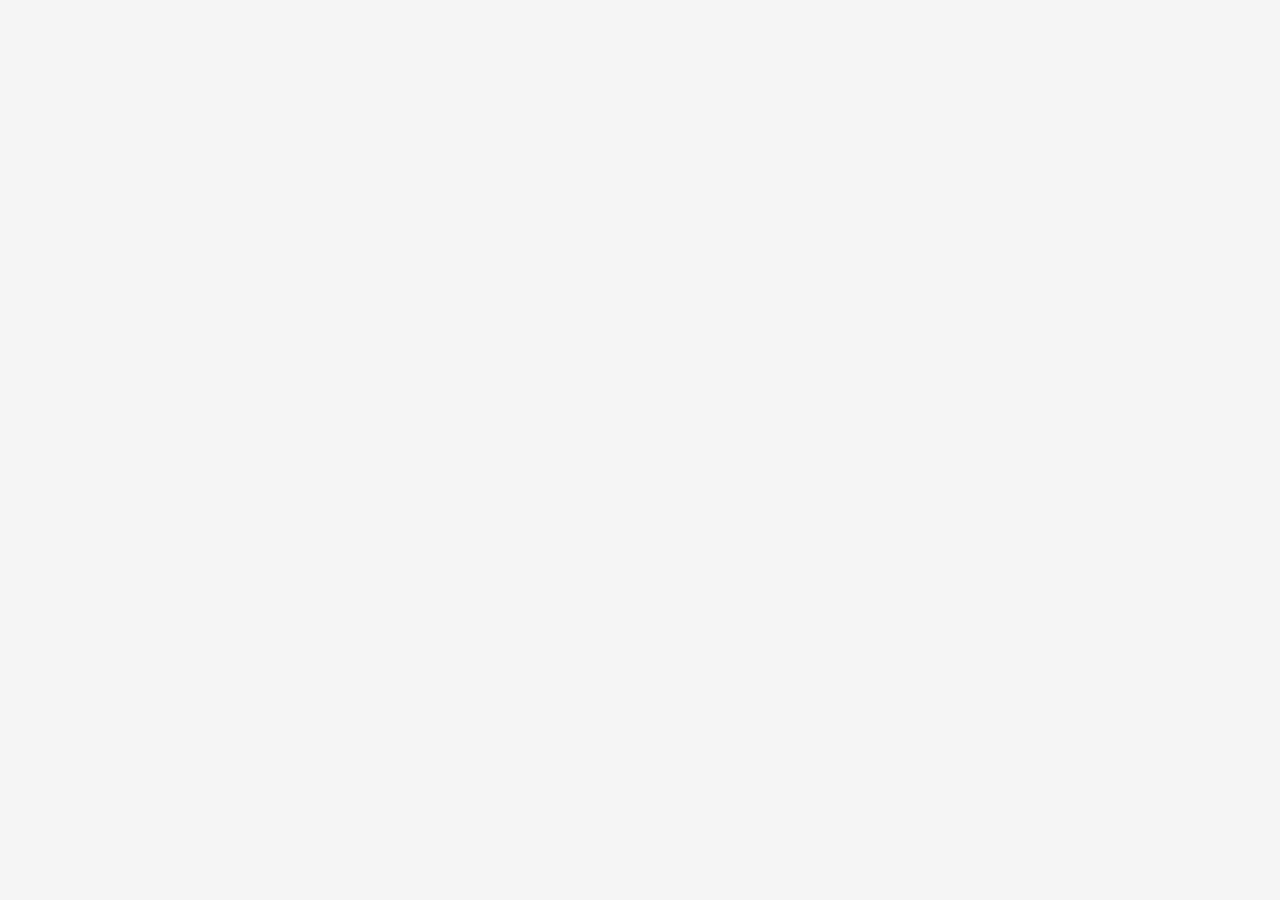
==== pages/cadastro.html @ 0f81ac9d "feature: estrutura incial do projeto com index e navegação" ====
<!DOCTYPE html>
<html lang="pt-BR">
<head>
  <meta charset="UTF-8">
  <meta name="viewport" content="width=device-width, initial-scale=1.0">
  <title>LocalStore</title>

  <link rel="stylesheet" href="../assets/css/global.css">
  <link rel="stylesheet" href="../assets/css/cadastro.css">
</head>
<body>

</body>
</html>
---- assets/css/global.css ----
h1{
    font-size: 36px;
    margin-bottom: 10px;
}

h2 {
    margin-top: 0px;
    margin-bottom: 20px;
}

nav ul {
    list-style: none;
    padding: 0;
    display: flex;
    justify-content: center;
    gap: 20px;
}

nav a {
 margin-top: 20px;
 padding: 12px 20px;
 background:#ff8c00 ;
 color: white;
 border: none;
 border-radius: 15px;
 cursor: pointer;
 font-size: 16px;
 text-decoration: none;
 transition: 0.3s;
}

nav a:hover {
 background-color:#e67e00;
}

body {
    background-color: #f5f5f5;
    font-family: 'Arial', sans-serif;
    text-align: center;
    margin-top: 10px;
}

 #logo{
        display:block;
        margin:0 auto 0px;
        width:200px;
        border-radius:50px;
    }
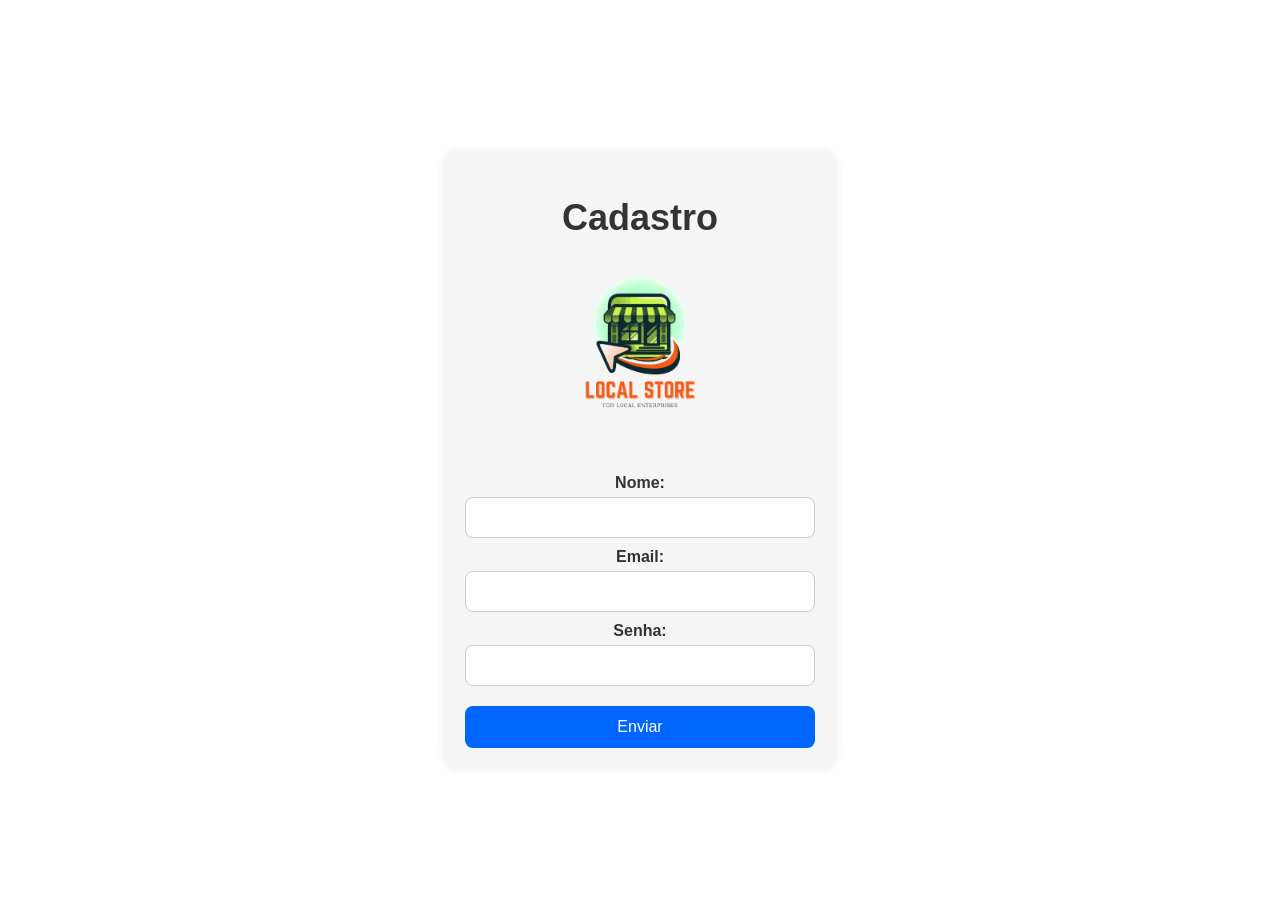
==== commit 22827747: "estrutura incial da tela de cadastro adicionada" ====
--- a/pages/cadastro.html
+++ b/pages/cadastro.html
@@ -9,6 +9,17 @@
   <link rel="stylesheet" href="../assets/css/cadastro.css">
 </head>
 <body>
+  <form action="./sucesso.html" class="form">
+        <h1 id=tituloform> Cadastro</h1>
+        <img src="../assets/imagens/logo-localstore.png" alt="Local Store Logo" width="200" height="200" id="logoform">
+        <label class="textlabel">Nome:</label> 
+        <input class="campotexto" type="text" name="Nome">
+        <label class="textlabel">Email:</label>
+        <input class="campotexto" type="email" name="Email">
+        <label class="textlabel">Senha:</label>
+        <input class="campotexto" type="password" name="Senha">
+        <button id="bnEnviar" type="Submit">Enviar</button>
+    </form>
 
 </body>
 </html>
--- a/assets/css/cadastro.css
+++ b/assets/css/cadastro.css
@@ -0,0 +1,68 @@
+.textlabel{
+   margin:10px;
+   margin-bottom:5px;
+   font-weight:bold;
+   color:#333333;
+}
+.campotexto{
+    padding:12px;
+    border:1px solid #CCC;
+    border-radius:8px;
+    outline:none;
+    transition:0.3s;
+}
+
+.campotexto:focus{
+    border-color:blue;
+    box-shadow: 0 0 5px rgba(108, 202, 186, 0.5);
+}
+
+.form{
+    background-color:#F5F5F5;
+    padding:20px;
+    width:350px;
+    border-radius:12px;
+    box-shadow:0 0 10px rgba(0,0,0,0.1);
+    display:flex;
+    flex-direction:column;
+    }
+
+    #tituloform{
+        text-align:center;
+        margin-bottom:5px;
+        font-weight:bold;
+        color:#333333;
+    }   
+
+    #bnEnviar{
+        margin-top:20px;
+        padding:12px;
+        background:rgb(0, 102, 255);
+        color:white;
+        border:none;
+        border-radius:8px;
+        cursor:pointer;
+        font-size:16px;
+        transition:0.3s
+    }
+
+    #bnEnviar:hover{
+        background-color:green;
+
+    }
+
+    #logoform{
+        display:block;
+        margin:0 auto 20px;
+        width:200px;
+        border-radius:50px;
+    }
+
+    body{
+    background-color:#FFFFFF;
+    font-family:Arial, Helvetica, sans-serif;
+    display:flex;
+    justify-content:center;
+    align-items:center;
+    height:100vh;
+}
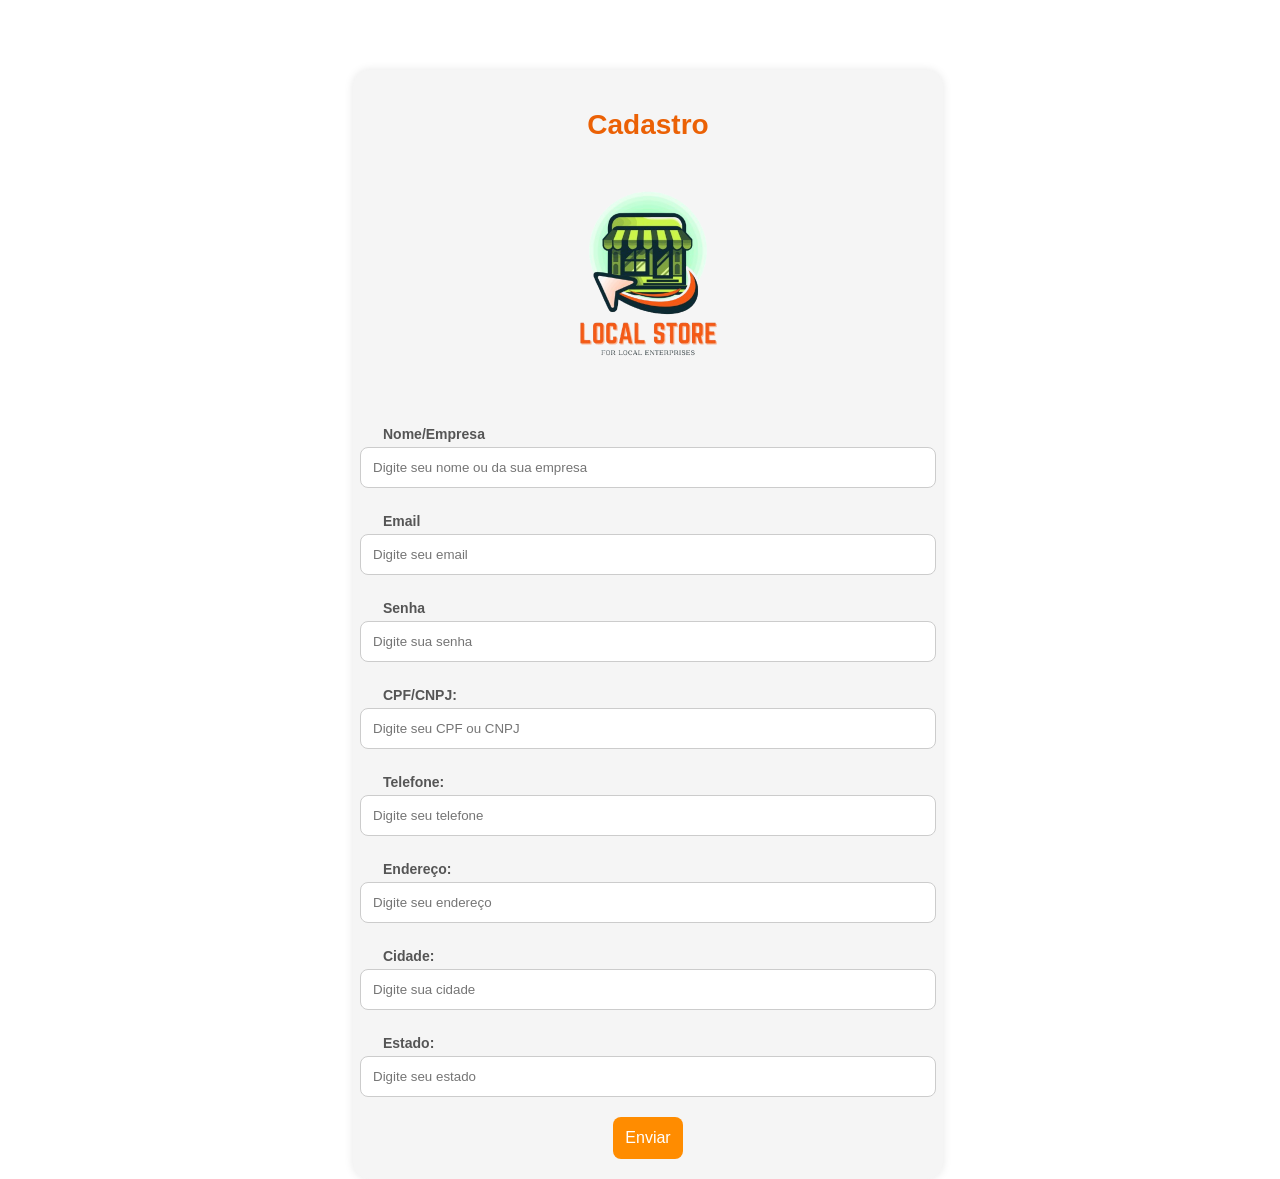
==== commit d5df413d: "estilizacao e campos de cadastro adicionais inseridos" ====
--- a/pages/cadastro.html
+++ b/pages/cadastro.html
@@ -10,16 +10,35 @@
 </head>
 <body>
   <form action="./sucesso.html" class="form">
-        <h1 id=tituloform> Cadastro</h1>
-        <img src="../assets/imagens/logo-localstore.png" alt="Local Store Logo" width="200" height="200" id="logoform">
-        <label class="textlabel">Nome:</label> 
-        <input class="campotexto" type="text" name="Nome">
-        <label class="textlabel">Email:</label>
-        <input class="campotexto" type="email" name="Email">
-        <label class="textlabel">Senha:</label>
-        <input class="campotexto" type="password" name="Senha">
-        <button id="bnEnviar" type="Submit">Enviar</button>
-    </form>
+    <h1 id=tituloform> Cadastro</h1>
+    <img src="../assets/imagens/logo-localstore.png" alt="Local Store Logo" width="200" height="200" id="logoform">
+
+    <label class="textlabel">Nome/Empresa</label>
+    <input class="campotexto" type="text" name="nome" placeholder="Digite seu nome ou da sua empresa">
+    <label class="textlabel">Email</label>
+    <input class="campotexto" type="email" name="email" placeholder="Digite seu email">
+
+    <label class="textlabel">Senha</label>
+    <input class="campotexto" type="password" name="senha" placeholder="Digite sua senha">
+
+
+    <label class="textlabel">CPF/CNPJ:</label>
+    <input class="campotexto" type="text" name="cpf_cnpj" placeholder="Digite seu CPF ou CNPJ">
+
+    <label class="textlabel">Telefone:</label>
+    <input class="campotexto" type="tel" name="telefone" placeholder="Digite seu telefone">
+
+    <label class="textlabel">Endereço:</label>
+    <input class="campotexto" type="text" name="endereco" placeholder="Digite seu endereço">
+
+    <label class="textlabel">Cidade:</label>
+    <input class="campotexto" type="text" name="cidade" placeholder="Digite sua cidade">
+
+    <label class="textlabel">Estado:</label>
+    <input class="campotexto" type="text" name="estado" placeholder="Digite seu estado">
+
+    <button id="bnEnviar" type="submit">Enviar</button>
+  </form>
 
 </body>
 </html>
--- a/assets/css/cadastro.css
+++ b/assets/css/cadastro.css
@@ -1,8 +1,10 @@
 .textlabel{
-   margin:10px;
-   margin-bottom:5px;
+   margin: 25px 10px 5px 10px;
    font-weight:bold;
-   color:#333333;
+   color:#555;
+   width:100%;
+   text-align:left;
+   font-size:14px;
 }
 .campotexto{
     padding:12px;
@@ -10,6 +12,8 @@
     border-radius:8px;
     outline:none;
     transition:0.3s;
+    width:100%;
+    align-self:center;
 }
 
 .campotexto:focus{
@@ -20,8 +24,9 @@
 .form{
     background-color:#F5F5F5;
     padding:20px;
-    width:350px;
-    border-radius:12px;
+    max-width:550px;
+    width:90%;
+    border-radius:17px;
     box-shadow:0 0 10px rgba(0,0,0,0.1);
     display:flex;
     flex-direction:column;
@@ -29,33 +34,38 @@
 
     #tituloform{
         text-align:center;
-        margin-bottom:5px;
+        margin-bottom:10px;
         font-weight:bold;
-        color:#333333;
+        color:#eb6105;
+        font-size:28px;
+        font-family: 'Segoe UI', Tahoma, Geneva, Verdana, sans-serif;
     }   
 
     #bnEnviar{
-        margin-top:20px;
+        margin:20px auto 0;
         padding:12px;
-        background:rgb(0, 102, 255);
+        background:#ff8c00;
         color:white;
         border:none;
         border-radius:8px;
         cursor:pointer;
         font-size:16px;
-        transition:0.3s
+        transition:0.3s;
+        width: 70px;
     }
 
     #bnEnviar:hover{
-        background-color:green;
+        background-color:#e67e00;
 
     }
 
     #logoform{
         display:block;
-        margin:0 auto 20px;
-        width:200px;
+        margin:0 auto 0;
+        width: 250px;
+        height: auto;
         border-radius:50px;
+        align-self:center;
     }
 
     body{
@@ -63,6 +73,9 @@
     font-family:Arial, Helvetica, sans-serif;
     display:flex;
     justify-content:center;
-    align-items:center;
+    align-items:flex-start;
     height:100vh;
+    padding-top:60px;
+    width:100%;
+    text-align:left;
 }
